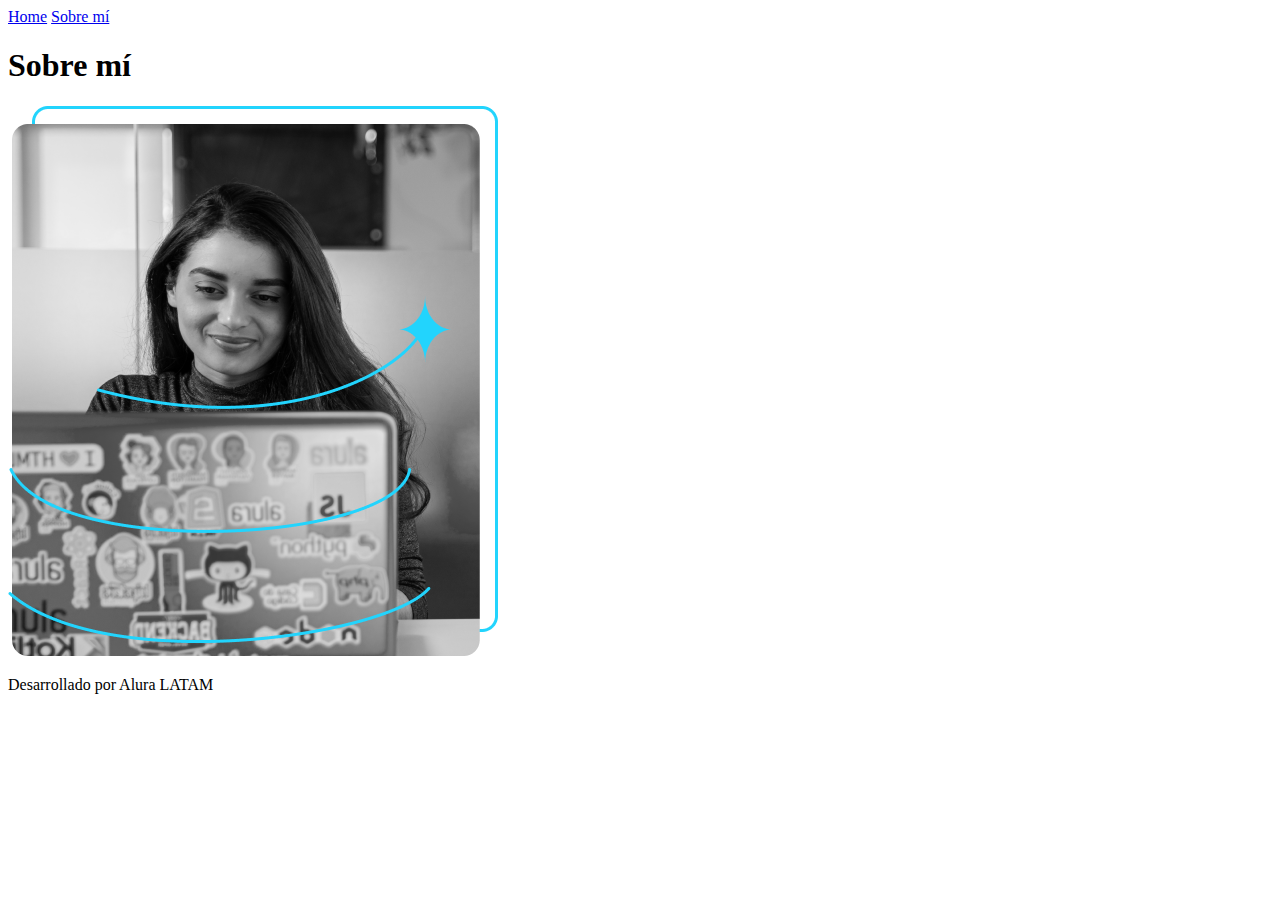
==== about.html @ 4e2c094e "actualiza el proyecto" ====
<!DOCTYPE html>
<html lang="es-mx">
<head>
    <meta charset="UTF-8">
    <meta name="viewport" content="width=device-width, initial-scale=1.0">
    <title>Sobre mi</title>
</head>
<body>
    <header class="header">
        <nav class="header__menu">
            <a class="header__menu__link" href="index.html">Home</a>
            <a class="header__menu__link" href="about.html">Sobre mí</a>
        </nav>
    </header>
    <main> 
        
        <section> 
            <h1> Sobre mí </h1>
            <p> 

            </p>
            <p>

            </p>
        </section>
        <img src = "Imagem.png" alt = "Imagen de Ana Garcia desarrollando un proyecto">

    </main>
    <footer class="footer">
        <p> Desarrollado por Alura LATAM </p>
    </footer>
</body>
</html>
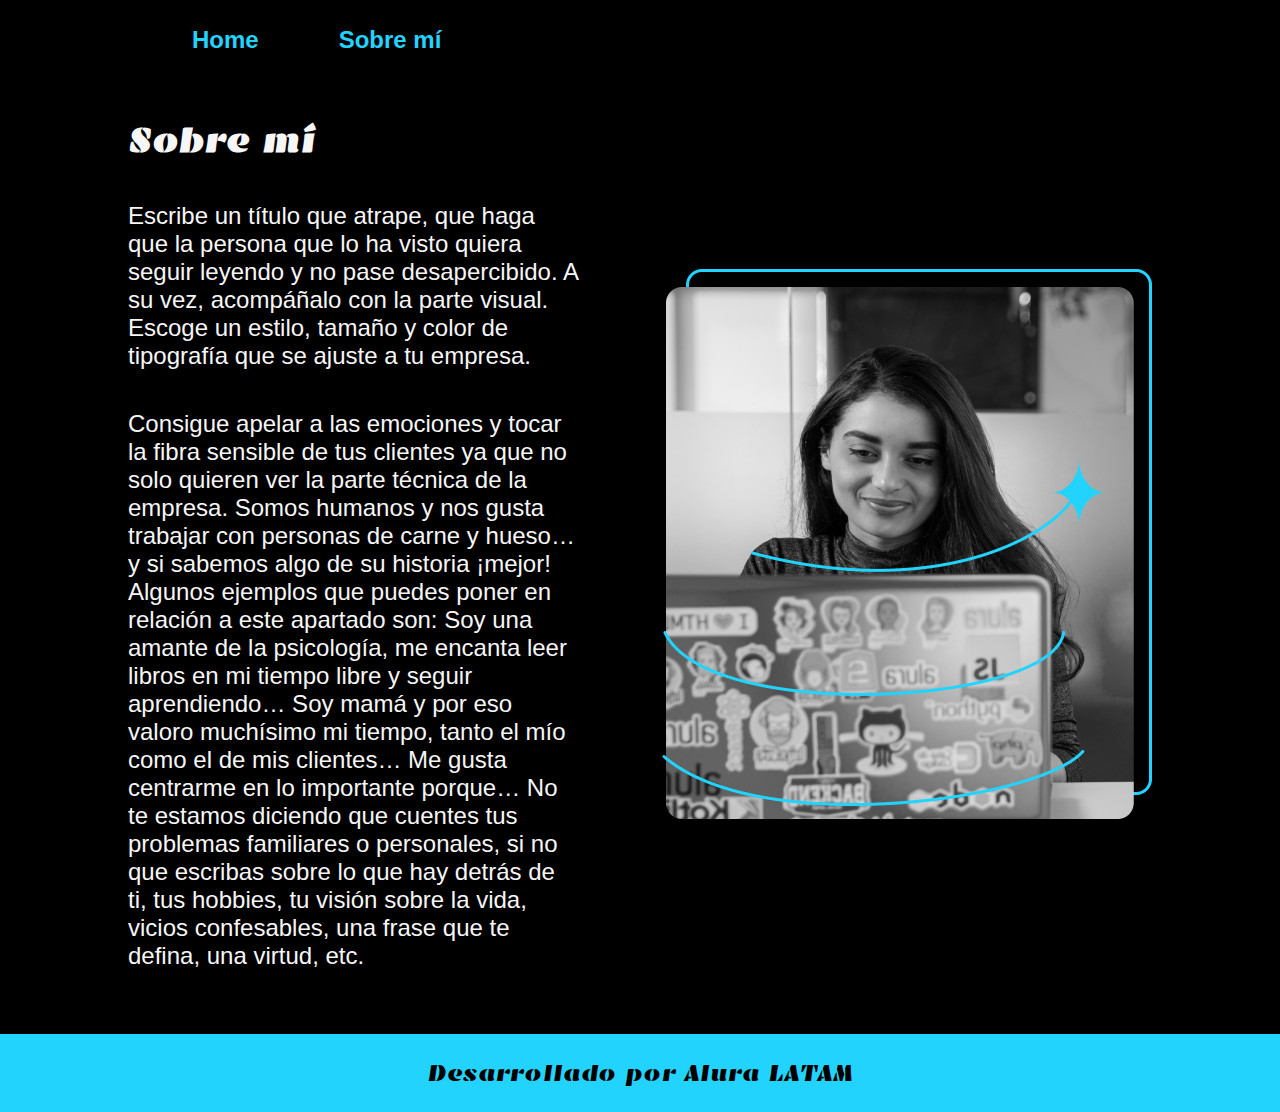
==== commit 79806240: "listoooo" ====
--- a/about.html
+++ b/about.html
@@ -4,6 +4,7 @@
     <meta charset="UTF-8">
     <meta name="viewport" content="width=device-width, initial-scale=1.0">
     <title>Sobre mi</title>
+    <link rel="stylesheet" href="./styles/style.css">
 </head>
 <body>
     <header class="header">
@@ -12,18 +13,25 @@
             <a class="header__menu__link" href="about.html">Sobre mí</a>
         </nav>
     </header>
-    <main> 
+    <main class="presentacion"> 
         
-        <section> 
-            <h1> Sobre mí </h1>
-            <p> 
-
+        <section class="presentacion__contenido"> 
+            <h1 class="presentacion__contenido__titulo"> Sobre mí </h1>
+            <p class="presentacion__contenido__texto"> 
+            Escribe un título que atrape, que haga que la persona que lo ha visto quiera seguir leyendo y no pase desapercibido. A su vez, acompáñalo con la parte visual.
+            Escoge un estilo, tamaño y color de tipografía que se ajuste a tu empresa.
             </p>
-            <p>
-
+            <p class="presentacion__contenido__texto">
+            Consigue apelar a las emociones y tocar la fibra sensible de tus clientes ya que no solo quieren ver la parte técnica de la empresa.
+            Somos humanos y nos gusta trabajar con personas de carne y hueso… y si sabemos algo de su historia ¡mejor!
+            Algunos ejemplos que puedes poner en relación a este apartado son:
+            Soy una amante de la psicología, me encanta leer libros en mi tiempo libre y seguir aprendiendo…
+            Soy mamá y por eso valoro muchísimo mi tiempo, tanto el mío como el de mis clientes…
+            Me gusta centrarme en lo importante porque…
+            No te estamos diciendo que cuentes tus problemas familiares o personales, si no que escribas sobre lo que hay detrás de ti, tus hobbies, tu visión sobre la vida, vicios confesables, una frase que te defina, una virtud, etc.
             </p>
         </section>
-        <img src = "Imagem.png" alt = "Imagen de Ana Garcia desarrollando un proyecto">
+        <img class="presentacion__imagen" src = "Imagem.png" alt = "Imagen de Ana Garcia desarrollando un proyecto">
 
     </main>
     <footer class="footer">
--- a/styles/style.css
+++ b/styles/style.css
@@ -0,0 +1,134 @@
+@import url('https://fonts.googleapis.com/css2?family=Emblema+One&display=swap');
+
+
+:root{
+    --color-primario: #000000;
+    --color-secundario: #F6F6F6;
+    --color-terciario: #22D4FD;
+
+    --fuente-montserrat: 'Montserrat', sans-serif;
+    --fuente-emblema: "Emblema One", system-ui;
+  }
+
+* {
+    padding: 0;
+    margin: 0;
+}
+
+  body{
+    /*height: 100vh;*/
+    box-sizing: border-box;
+    background-color:var(--color-primario);
+    color:var(--color-secundario);
+}
+  .header{
+    padding: 2% 0% 0% 15%;
+  }
+
+  .header__menu{
+     display: flex;
+     gap: 80px; 
+  }
+
+  .header__menu__link{
+    font-family: var(--fuente-montserrat);
+    font-size: 1.5rem;
+    font-weight: 600;
+    color:var(--color-terciario);
+    text-decoration: none;
+  }
+
+  .presentacion{
+    padding: 5% 10%;
+    display: flex;
+    align-items: center;
+    justify-content: space-between;
+    gap: 82px
+}
+
+  .presentacion__contenido{
+    width: 50%;   
+    display: flex;
+    flex-direction: column;
+    gap: 40px;
+}
+
+
+.presentacion__contenido__titulo{
+    font-size: 2.25rem;
+    font-family: var(--fuente-emblema);
+}
+
+  .Titulo-destaque{
+    color:var(--color-terciario);
+}
+ 
+  .presentacion__contenido__texto{
+    font-size: 1.5rem;
+    font-family: var(--fuente-montserrat);
+}
+
+  .presentacion__enlaces{
+    display: flex;
+    justify-content: space-between;
+    flex-direction: column;
+    align-items: center;
+    gap: 32px;
+}
+  .presentacion__enlaces__subtitulo{
+    font-family:var(--fuente-emblema);
+    font-size: 1.5rem;
+    font-weight: 400;
+}
+
+
+  .presentacion__enlaces__link{
+     /* background-color: #22D4FD; */
+    width: 50%;
+    display: flex;
+    text-align: center;
+    padding: 21.5px 0;
+    border-radius: 8px;
+    font-family: var(--fuente-emblema);
+    font: size 1.5rem;
+    font-weight: 600;
+    text-decoration: none;
+    color: var(--color-secundario);
+    border: 2px solid var(--color-terciario);
+    justify-content: center;
+    gap: 16px;
+}
+
+  .presentacion__enlaces__link:hover{
+    background-color: #272727;
+}
+
+.presentacion__imagen{
+  width: 50%;
+}
+
+  .footer{
+    background-color: var(--color-terciario);
+    padding: 1.5rem;
+    color: var(--color-primario);
+    text-align: center;
+    font-family:var(--fuente-emblema);  
+    font-size: 1.5rem;
+    font-weight: 400;
+}
+
+@media (max-width: 1200px) {
+  .header{
+    padding: 10%;
+  }  
+  .header__menu{
+    justify-content: center;
+  }
+  .presentacion{
+      flex-direction: column-reverse;
+      padding: 5%;
+    }
+  .presentacion__contenido{
+    width: auto;
+  }
+}